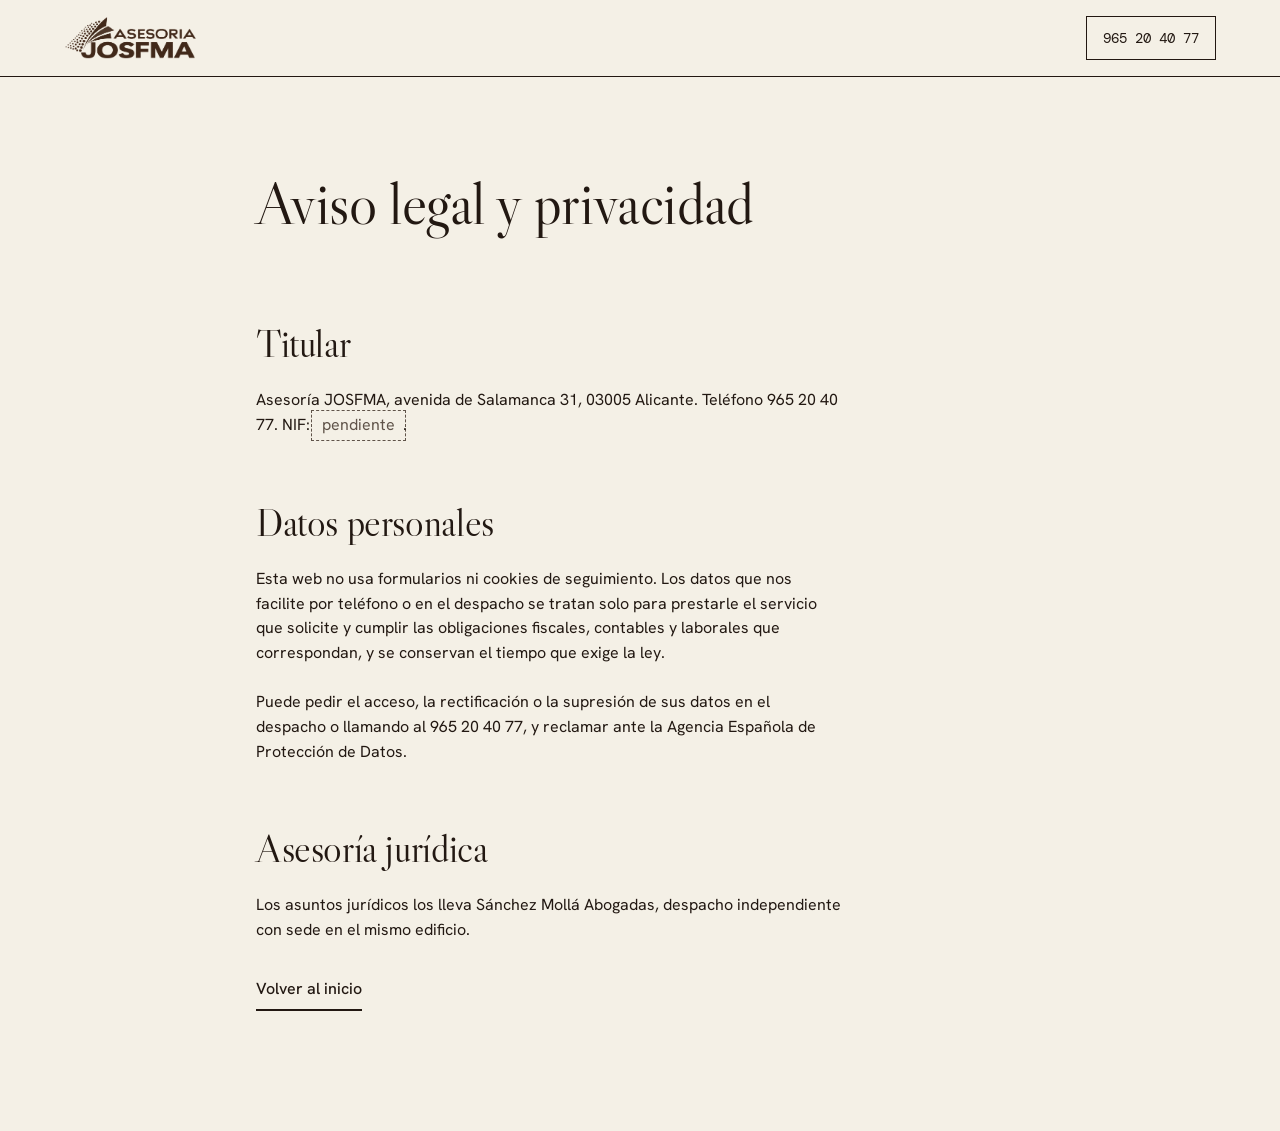
==== privacidad.html @ 75557d9f "Asesoría JOSFMA: web demo" ====
<!doctype html>
<html lang="es">
<head>
<meta charset="utf-8">
<meta name="viewport" content="width=device-width, initial-scale=1">
<title>Aviso legal y privacidad, Asesoría JOSFMA</title>
<meta name="description" content="Aviso legal y política de privacidad de Asesoría JOSFMA, avenida de Salamanca 31, Alicante.">
<meta name="robots" content="noindex">
<link rel="icon" type="image/png" href="assets/img/favicon.png">
<link rel="stylesheet" href="assets/css/style.css">
<script>document.documentElement.classList.add('js');</script>
</head>
<body>
<a class="skip" href="#main">Saltar al contenido</a>
<header class="nav">
  <div class="container nav__bar">
    <a class="nav__brand" href="index.html" aria-label="Asesoría JOSFMA, inicio">
      <img src="assets/img/josfma-wordmark.png" width="1443" height="452" alt="Asesoría JOSFMA">
    </a>
    <a class="nav__call" href="tel:+34965204077">965 20 40 77</a>
  </div>
</header>
<main id="main" class="legal">
  <div class="container">
    <h1>Aviso legal y privacidad</h1>
    <h2>Titular</h2>
    <p>Asesoría JOSFMA, avenida de Salamanca 31, 03005 Alicante. Teléfono 965 20 40 77. NIF: <span class="fill fill--ink" data-fill="nif">pendiente</span>.</p>
    <h2>Datos personales</h2>
    <p>Esta web no usa formularios ni cookies de seguimiento. Los datos que nos facilite por teléfono o en el despacho se tratan solo para prestarle el servicio que solicite y cumplir las obligaciones fiscales, contables y laborales que correspondan, y se conservan el tiempo que exige la ley.</p>
    <p>Puede pedir el acceso, la rectificación o la supresión de sus datos en el despacho o llamando al 965 20 40 77, y reclamar ante la Agencia Española de Protección de Datos.</p>
    <h2>Asesoría jurídica</h2>
    <p>Los asuntos jurídicos los lleva Sánchez Mollá Abogadas, despacho independiente con sede en el mismo edificio.</p>
    <p><a class="link" href="index.html">Volver al inicio</a></p>
  </div>
</main>
</body>
</html>
---- assets/css/style.css ----
/* Hallmark · shape: Feature Stack · genre: editorial · theme: Loom (deal 1/3, seed asesor-fiscal-contable-laboral-27dd·3d6ba7d9·2026-11-15·r0) · job: hire · draw: 15216a
 * hero: Index · nav: edge-aligned, wordmark, four links and the phone (swapped from search-led: one page, nothing to search) · footer: wordmark, NAP address and links in three columns (local SEO wants the address in the footer) · imagery: photographs, the client's own portal photo · signature: the next five Hacienda deadlines, computed from today, as the hero's ruled index · loom: ecru, indigo swapped for espresso brown by request
 * axes: light/roman-serif/warm · posture: committed · contrast: pass · fold: pass · v2.0.0 */
/* Hallmark · pre-emit critique: P4 H4 E4 S5 R4 V4 · weakest: P, a corporate brief pulls toward a safe page; the hero argues with a live deadline index instead of a photo of an office */
/* Hallmark · waive 65 · ecru paper, Caslon display and a brown accent pinned by the client · the brief asks for blanco roto and a dark elegant brown for the asesoría */
/* Hallmark · dismissed 23 · the hero's brown field is the committed posture declared above, the espresso the client asked for, not accent creep */
/* Hallmark · dismissed F4 · .seg buttons are transparent tabs and .contact .btn is the same primary inverted on the brown band */
/* Hallmark · dismissed 58 · the count includes three hidden document panels of the switcher; one panel shows at a time */
@import url("./tokens.css");
@import url("./base.css");

:root { --nav-h: 76px; scroll-padding-top: calc(var(--nav-h) + var(--space-lg)); }
html { scroll-behavior: smooth; }
@media (prefers-reduced-motion: reduce) { html { scroll-behavior: auto; } }

.skip { position: absolute; left: var(--space-md); top: calc(-1 * var(--space-3xl)); z-index: var(--z-toast); padding: var(--space-xs) var(--space-md); background: var(--color-ink); color: var(--color-paper); }
.skip:focus-visible { top: var(--space-md); }

.btn { display: inline-flex; align-items: center; justify-content: center; min-height: 48px; padding: 0 var(--space-lg); border: 1px solid var(--color-accent); border-radius: 0; background: var(--color-accent); color: var(--color-accent-ink); font: 500 var(--text-md)/1 var(--font-body); white-space: nowrap; text-decoration: none; cursor: pointer; transition: background-color var(--dur-short) var(--ease-out), border-color var(--dur-short) var(--ease-out), transform var(--dur-micro) var(--ease-out); }
.btn:hover { background: var(--color-accent-2); border-color: var(--color-accent-2); }
.btn:active { transform: translateY(1px); }
.btn:focus-visible { outline: 2px solid var(--color-focus); outline-offset: 3px; }
.btn:disabled, .btn[aria-disabled="true"] { opacity: 0.55; cursor: not-allowed; transform: none; }

.link { display: inline-flex; align-items: center; min-height: 44px; font-weight: 500; color: var(--color-ink); text-decoration: none; white-space: nowrap; background: linear-gradient(var(--color-accent), var(--color-accent)) left bottom / 100% 2px no-repeat; transition: color var(--dur-short) var(--ease-out); position: relative; }
.link::after { content: ""; position: absolute; left: 0; right: 0; bottom: 0; height: 2px; background: var(--color-ink); transform-origin: right; transition: transform var(--dur-long) var(--ease-out); }
.link:hover::after { transform: scaleX(0); }
.link:hover { color: var(--color-accent); }
.link:active { color: var(--color-accent-2); }
.link:focus-visible { outline: 2px solid var(--color-focus); outline-offset: 3px; }

.actions { display: flex; flex-wrap: wrap; align-items: center; gap: var(--space-lg); }
.mono, .num { font-family: var(--font-outlier); font-variant-numeric: tabular-nums; }

.nav { position: sticky; top: 0; z-index: var(--z-sticky-nav); background: var(--color-paper); border-bottom: 1px solid var(--color-rule-ink); }
.nav__bar { display: flex; align-items: center; gap: var(--space-xl); height: var(--nav-h); }
.nav__brand { --brand-h: 42px; position: relative; display: block; flex-shrink: 0; height: var(--brand-h); aspect-ratio: 1443 / 452; margin-right: auto; }
.nav__brand > img { position: absolute; inset: 0; width: 100%; height: 100%; }
.nav__text { clip-path: inset(0 0 0 0); transition: clip-path 640ms var(--ease-in-out), opacity 640ms var(--ease-in-out), transform 640ms var(--ease-in-out); }
.nav__mark { transform-origin: 12% 40%; transition: transform 640ms var(--ease-in-out); }
.nav__next { position: absolute; top: 50%; left: calc(var(--brand-h) * 1.45); display: grid; gap: var(--space-3xs); width: max-content; transform: translateY(-50%); transition: clip-path 560ms var(--ease-out), opacity 300ms var(--ease-out); pointer-events: none; }
.nav__next-k { font-size: var(--text-xs); line-height: 1.2; color: var(--color-muted); }
.nav__next-v { display: flex; align-items: baseline; gap: var(--space-xs); font-size: var(--text-md); line-height: 1.2; font-weight: 500; color: var(--color-ink); white-space: nowrap; }
.nav__next-v b { font-weight: 500; color: var(--color-accent); }
.nav__next-v span { font: 400 var(--text-sm)/1.2 var(--font-outlier); color: var(--color-ink-2); }
.nav.is-docked .nav__text { clip-path: inset(0 100% 0 0); opacity: 0; transform: translateX(-6px); }
.nav.is-docked .nav__mark { transform: translateY(6%) scale(1.08); }
.nav.is-docked .nav__next { opacity: 1; clip-path: inset(0 0 0 0); transition-delay: 260ms, 260ms; }
.nav__brand:focus-visible, .nav__links a:focus-visible, .nav__call:focus-visible, .nav__toggle:focus-visible { outline: 2px solid var(--color-focus); outline-offset: 3px; }
.nav__links { position: relative; display: flex; gap: var(--space-lg); }
.nav__links a { display: inline-flex; align-items: center; min-height: 44px; font-size: var(--text-sm); font-weight: 500; color: var(--color-ink-2); text-decoration: none; white-space: nowrap; transition: color var(--dur-short) var(--ease-out); }
.nav__links a:hover, .nav__links a[aria-current="true"] { color: var(--color-ink); }
.nav__links a:active { color: var(--color-accent); }
.nav__ink { position: absolute; left: 0; bottom: 0; width: 100px; height: 2px; background: var(--color-accent); transform-origin: left; transform: translateX(var(--x, 0)) scaleX(var(--w, 0)); transition: transform 560ms var(--ease-out), opacity var(--dur-long) var(--ease-out); pointer-events: none; }
.js .nav__next { opacity: 0; clip-path: inset(0 100% 0 0); }
.js .nav__ink { opacity: 0; }
.nav__ink.is-on { opacity: 1; }
html:not(.js) .nav__next, html:not(.js) .nav__ink { display: none; }
.nav__call { display: inline-flex; align-items: center; min-height: 44px; padding: 0 var(--space-md); border: 1px solid var(--color-ink); font: 400 var(--text-sm)/1 var(--font-outlier); color: var(--color-ink); text-decoration: none; white-space: nowrap; transition: background-color var(--dur-short) var(--ease-out), border-color var(--dur-short) var(--ease-out), color var(--dur-short) var(--ease-out); }
.nav__call:hover { background: var(--color-accent); border-color: var(--color-accent); color: var(--color-accent-ink); }
.nav__call:active { background: var(--color-accent-2); border-color: var(--color-accent-2); }
.nav__toggle { display: none; align-items: center; gap: var(--space-sm); min-height: 44px; padding: 0 var(--space-md); border: 1px solid var(--color-ink); border-radius: 0; background: transparent; color: var(--color-ink); font-weight: 500; cursor: pointer; transition: background-color var(--dur-short) var(--ease-out), color var(--dur-short) var(--ease-out); }
.nav__toggle:hover { background: var(--color-paper-2); }
.nav__toggle:active { background: var(--color-paper-3); }
.nav__toggle[aria-expanded="true"] { background: var(--color-ink); color: var(--color-paper); }
.nav__icon { position: relative; width: 18px; height: 10px; }
.nav__icon i { position: absolute; left: 0; right: 0; height: 1.5px; background: currentColor; transition: transform var(--dur-long) var(--ease-out); }
.nav__icon i:first-child { top: 0; }
.nav__icon i:last-child { bottom: 0; }
.nav__toggle[aria-expanded="true"] .nav__icon i:first-child { transform: translateY(4.25px) rotate(45deg); }
.nav__toggle[aria-expanded="true"] .nav__icon i:last-child { transform: translateY(-4.25px) rotate(-45deg); }

.js .nav__brand { --sweep: linear-gradient(62deg, var(--color-ink) 42%, transparent 58%); -webkit-mask-size: 320% 100%; mask-size: 320% 100%; -webkit-mask-repeat: no-repeat; mask-repeat: no-repeat; animation: brand-sweep 1500ms var(--ease-out) backwards; }
@keyframes brand-sweep { from { -webkit-mask-image: var(--sweep); mask-image: var(--sweep); -webkit-mask-position: 100% 0; mask-position: 100% 0; } to { -webkit-mask-image: var(--sweep); mask-image: var(--sweep); -webkit-mask-position: 0 0; mask-position: 0 0; } }
.js .nav__links a, .js .nav__call, .js .nav__toggle { animation: fade 700ms var(--ease-out) both; animation-delay: calc(500ms + var(--n, 0) * 70ms); }
.js .nav__links a:nth-child(2) { --n: 1; }
.js .nav__links a:nth-child(3) { --n: 2; }
.js .nav__links a:nth-child(4) { --n: 3; }
.js .nav__call, .js .nav__toggle { --n: 4; }
@keyframes fade { from { opacity: 0; } to { opacity: 1; } }
@media (prefers-reduced-motion: reduce) { .js .nav__brand { animation: none; } }

.menu { position: absolute; left: 0; right: 0; top: 100%; border-top: 1px solid var(--color-rule); border-bottom: var(--rule-ink) solid var(--color-rule-ink); background: var(--color-paper); padding-block: var(--space-md) var(--space-xl); }
.js .menu { opacity: 0; transform: translateY(-12px); transition: opacity var(--dur-long) var(--ease-out), transform var(--dur-long) var(--ease-out); }
.js .menu.is-open { opacity: 1; transform: none; }
.menu__list { list-style: none; margin: 0; padding: 0; }
.menu__list li { border-bottom: 1px solid var(--color-rule); }
.menu__list a { display: flex; align-items: center; justify-content: space-between; min-height: 68px; font: 400 var(--text-3xl)/1.1 var(--font-display); color: var(--color-ink); text-decoration: none; transition: color var(--dur-short) var(--ease-out); }
.menu__list a:focus-visible { outline: 2px solid var(--color-focus); outline-offset: -2px; }
.menu__list a:hover { color: var(--color-accent); }
.menu__list a:active { color: var(--color-accent-2); }
.js .menu.is-open .menu__list li { animation: rise var(--dur-long) var(--ease-out) both; animation-delay: calc(80ms + var(--i, 0) * 50ms); }
.menu__call { display: inline-flex; margin-top: var(--space-lg); }

.hero { --split: calc(max(0px, (100% - var(--container)) / 2) + var(--gutter) + (min(100%, var(--container)) - 2 * var(--gutter) - var(--space-3xl)) * 5 / 12 + var(--space-3xl) / 2); display: flex; align-items: center; min-height: calc(100dvh - var(--nav-h)); padding-block: var(--space-2xl); background: linear-gradient(90deg, var(--color-paper) 0 var(--split), var(--color-accent) var(--split) 100%); }
.hero__grid { display: grid; grid-template-columns: minmax(0, 5fr) minmax(0, 7fr); gap: var(--space-3xl); align-items: center; }
.hero__text { display: grid; gap: var(--space-lg); }
.hero h1 { font-size: clamp(2.5rem, 3.6vw + 0.75rem, 4.5rem); line-height: 1.02; max-width: 13ch; }
.hero .actions { margin-top: var(--space-md); }

.plazos { display: grid; gap: var(--space-md); padding-left: var(--space-xl); color: var(--color-accent-ink); }
.plazos__head { display: flex; justify-content: space-between; align-items: baseline; gap: var(--space-md); padding-bottom: var(--space-sm); border-bottom: var(--rule-ink) solid var(--color-accent-ink); }
.plazos__title { max-width: none; font: 400 var(--text-3xl)/1.05 var(--font-display); letter-spacing: var(--tracking-display); color: var(--color-accent-ink); }
.plazos__today { font-size: var(--text-sm); color: var(--color-accent-muted); }
.plazos__list { list-style: none; margin: 0; padding: 0; }
.plazo { position: relative; display: grid; grid-template-columns: minmax(0, 7.5rem) minmax(0, 1fr) minmax(0, 11rem); gap: var(--space-lg); align-items: center; padding-block: var(--space-md); }
.plazo::after { content: ""; position: absolute; left: 0; right: 0; bottom: 0; height: 1px; background: var(--color-accent-rule); transform-origin: left; }
.plazo__date { display: flex; align-items: baseline; gap: var(--space-xs); color: var(--color-accent-ink); }
.plazo__date b { font: 400 var(--text-3xl)/1 var(--font-display); font-variant-numeric: lining-nums; }
.plazo__date span { font-size: var(--text-sm); color: var(--color-accent-muted); }
.plazo__what { font-size: var(--text-md); font-weight: 500; line-height: 1.35; }
.plazo__code { margin-top: var(--space-2xs); font: 400 var(--text-sm)/1.3 var(--font-outlier); color: var(--color-accent-muted); }
.plazo__who { font-size: var(--text-sm); color: var(--color-accent-muted); text-align: right; }
.plazo:first-child .plazo__date b { color: var(--color-focus-on-accent); }
.plazos__note { font-size: var(--text-sm); color: var(--color-accent-muted); max-width: 60ch; }

.js .hero__text > * { animation: rise 700ms var(--ease-out) both; animation-delay: calc(var(--i, 0) * 80ms); }
.js .hero__text > :nth-child(2) { --i: 1; }
.js .hero__text > :nth-child(3) { --i: 2; }
.js .plazos__head { animation: rise 700ms var(--ease-out) 120ms both; }
.js .plazo { animation: rise 600ms var(--ease-out) both; animation-delay: calc(200ms + var(--i, 0) * 60ms); }
.js .plazo::after { animation: draw 900ms var(--ease-out) both; animation-delay: calc(240ms + var(--i, 0) * 60ms); }
@keyframes rise { from { opacity: 0; transform: translateY(8px); } to { opacity: 1; transform: none; } }
@keyframes draw { from { transform: scaleX(0); } to { transform: scaleX(1); } }

.stack { padding-block: var(--section-gap) var(--section-gap-s); border-top: 1px solid var(--color-rule); }
.stack__grid { display: grid; grid-template-columns: minmax(0, 5fr) minmax(0, 7fr); gap: var(--space-3xl); align-items: start; }
.stack__pane { position: sticky; top: calc(var(--nav-h) + var(--space-2xl)); z-index: var(--z-sticky); display: grid; gap: var(--space-lg); align-content: start; }
.stack__pane h2 { max-width: 14ch; }
.stack__index { list-style: none; margin: var(--space-lg) 0 0; padding: 0; border-top: var(--rule-ink) solid var(--color-rule-ink); }
.stack__index li { border-bottom: 1px solid var(--color-rule); }
.stack__index a { position: relative; display: flex; align-items: center; gap: var(--space-lg); min-height: 56px; padding-left: var(--space-md); font-size: var(--text-lg); font-weight: 500; color: var(--color-muted); text-decoration: none; transition: color var(--dur-short) var(--ease-out); }
.stack__index a::before { content: ""; position: absolute; left: 0; top: var(--space-sm); bottom: var(--space-sm); width: 2px; background: var(--color-accent); transform: scaleY(0); transform-origin: top; transition: transform var(--dur-long) var(--ease-out); }
.stack__index a .num { font-size: var(--text-sm); color: var(--color-muted); }
.stack__index a:hover { color: var(--color-ink); }
.stack__index a:active { color: var(--color-accent); }
.stack__index a:focus-visible { outline: 2px solid var(--color-focus); outline-offset: -2px; }
.stack__index a[aria-current="true"] { color: var(--color-ink); }
.stack__index a[aria-current="true"]::before { transform: scaleY(1); }
.stack__cta { justify-self: start; }

.stack__sheets { display: grid; gap: var(--space-2xl); }
.sheet { display: grid; align-content: center; gap: var(--space-lg); min-height: min(68dvh, 560px); padding: var(--space-2xl) var(--space-xl); background: var(--color-paper-2); }
.sheet__title { font: 400 var(--text-display-s)/1.0 var(--font-display); letter-spacing: var(--tracking-display); }
.sheet__lead { font-size: var(--text-lead); line-height: 1.4; color: var(--color-ink-2); max-width: 34ch; }
.sheet__rows { margin: var(--space-lg) 0 0; border-top: var(--rule-ink) solid var(--color-rule-ink); }
.sheet__rows > div { display: grid; grid-template-columns: minmax(0, 4fr) minmax(0, 8fr); gap: var(--space-lg); align-items: baseline; padding-block: var(--space-md); border-bottom: 1px solid var(--color-paper-3); }
.sheet__rows dt { font-size: var(--text-sm); font-weight: 500; color: var(--color-muted); }
.sheet__rows dd { margin: 0; font-size: var(--text-title); font-weight: 400; line-height: 1.3; color: var(--color-ink); }
.sheet__rows dd.mono { font-size: var(--text-lg); }
.sheet__logo { width: 220px; height: auto; }

@supports (animation-timeline: view()) {
  @media (prefers-reduced-motion: no-preference) and (min-width: 60rem) {
    .sheet { animation: sheet-in linear both; animation-timeline: view(); animation-range: entry 0% entry 55%; }
    @keyframes sheet-in { from { opacity: 0.35; transform: translateY(24px); } to { opacity: 1; transform: none; } }
  }
}

.portal { padding-block: var(--section-gap-l) var(--section-gap); }
.portal__grid { display: grid; grid-template-columns: minmax(0, 5fr) minmax(0, 6fr); gap: var(--space-3xl); align-items: center; }
.portal__photo { margin: 0; }
.portal__frame { aspect-ratio: 4 / 5; min-height: 440px; max-height: 76dvh; }
.portal__frame > img { filter: saturate(0.42) sepia(0.22) contrast(0.97); }
.portal__frame > img { outline: 1px solid color-mix(in oklab, var(--color-ink) 8%, transparent); outline-offset: -1px; }
.portal__photo figcaption { margin-top: var(--space-sm); font-size: var(--text-sm); font-weight: 500; color: var(--color-muted); }
.portal__text { display: grid; gap: var(--space-lg); }
.portal__text h2 { max-width: 16ch; }
.portal__pair { list-style: none; margin: var(--space-md) 0 0; padding: 0; border-top: var(--rule-ink) solid var(--color-rule-ink); }
.portal__pair li { display: grid; grid-template-columns: 6.5rem minmax(0, 1fr); gap: var(--space-lg); align-items: center; padding-block: var(--space-lg); border-bottom: 1px solid var(--color-rule); }
.portal__pair img { width: 72px; height: auto; }
.portal__pair img.portal__sm { width: 104px; }
.portal__pair b { display: block; font-weight: 500; font-size: var(--text-lg); color: var(--color-ink); }
.portal__pair p { color: var(--color-muted); }

.js .portal__photo[data-reveal] .portal__frame { clip-path: inset(0 0 100% 0); transition: clip-path 1100ms var(--ease-out); }
.js .portal__photo[data-reveal] .portal__frame > img { transform: scale(1.06); transition: transform 1400ms var(--ease-out); }
.js .portal__photo[data-reveal].is-in .portal__frame { clip-path: inset(0 0 0 0); }
.js .portal__photo[data-reveal].is-in .portal__frame > img { transform: none; }
@media (prefers-reduced-motion: reduce) { .js .portal__photo[data-reveal] .portal__frame { clip-path: none; transition: none; } .js .portal__photo[data-reveal] .portal__frame > img { transform: none; transition: none; } }

.docs { padding-block: var(--section-gap-s); background: var(--color-paper-2); }
.docs__head { display: grid; grid-template-columns: minmax(0, 6fr) minmax(0, 5fr); gap: var(--space-3xl); align-items: end; margin-bottom: var(--space-2xl); }
.docs__head .lead { color: var(--color-ink-2); }
.seg { display: flex; flex-wrap: wrap; gap: 0; border-bottom: var(--rule-ink) solid var(--color-rule-ink); }
.seg button { position: relative; min-height: 52px; padding: 0 var(--space-lg); border: 0; border-radius: 0; background: transparent; color: var(--color-muted); font-weight: 500; white-space: nowrap; cursor: pointer; transition: color var(--dur-short) var(--ease-out), background-color var(--dur-short) var(--ease-out); }
.seg button::after { content: ""; position: absolute; left: 0; right: 0; bottom: calc(-1 * var(--rule-ink)); height: 4px; background: var(--color-accent); transform: scaleX(0); transform-origin: left; transition: transform var(--dur-long) var(--ease-out); }
.seg button:hover { color: var(--color-ink); background: var(--color-paper-3); }
.seg button:active { color: var(--color-accent); }
.seg button:focus-visible { outline: 2px solid var(--color-focus); outline-offset: -2px; }
.seg button[aria-selected="true"] { color: var(--color-ink); }
.seg button[aria-selected="true"]::after { transform: scaleX(1); }
html:not(.js) .seg { display: none; }
.docs__panels { display: grid; gap: var(--space-2xl); }
.docs__list { list-style: none; counter-reset: doc; display: grid; grid-template-columns: repeat(2, minmax(0, 1fr)); column-gap: var(--gap-columns); margin: 0; padding: var(--space-md) 0 0; }
.docs__list li { counter-increment: doc; display: grid; grid-template-columns: 3rem minmax(0, 1fr); align-items: baseline; padding-block: var(--space-lg); border-bottom: 1px solid var(--color-paper-3); font-size: var(--text-title); font-weight: 500; line-height: 1.3; }
.docs__list li::before { content: counter(doc); font: 400 var(--text-sm)/1 var(--font-outlier); color: var(--color-muted); }
.js .docs__list.is-shown li { animation: rise 520ms var(--ease-out) both; animation-delay: calc(var(--n, 0) * 45ms); }

.contact { padding-block: var(--section-gap-s); background: var(--color-accent); color: var(--color-accent-ink); }
.contact__grid { display: grid; grid-template-columns: minmax(0, 7fr) minmax(0, 5fr); gap: var(--space-3xl); align-items: end; }
.contact__place { display: grid; gap: var(--space-lg); }
.contact h2 { font-size: var(--text-display-s); line-height: 1.02; max-width: 14ch; color: var(--color-accent-ink); }
.contact .lead { color: var(--color-accent-muted); }
.contact .actions { margin-top: var(--space-md); }
.contact .btn { background: var(--color-accent-ink); border-color: var(--color-accent-ink); color: var(--color-accent); }
.contact .btn:hover { background: var(--color-paper-2); border-color: var(--color-paper-2); }
.contact .link { color: var(--color-accent-ink); }
.contact .link::after { background: var(--color-accent-ink); }
.contact .link:hover { color: var(--color-accent-muted); }
.contact :focus-visible { outline-color: var(--color-focus-on-accent); }
.contact__rows { margin: 0; border-top: var(--rule-ink) solid var(--color-accent-ink); }
.contact__rows > div { display: grid; grid-template-columns: minmax(0, 4fr) minmax(0, 7fr); gap: var(--space-lg); align-items: baseline; padding-block: var(--space-md); border-bottom: 1px solid var(--color-accent-rule); }
.contact__rows dt { font-size: var(--text-sm); color: var(--color-accent-muted); }
.contact__rows dd { margin: 0; font-size: var(--text-title); font-weight: 500; color: var(--color-accent-ink); }
.contact__rows a { color: inherit; text-decoration: none; font-family: var(--font-outlier); font-weight: 400; }
.contact__rows a:hover { text-decoration: underline; }
.contact__rows a:focus-visible { outline: 2px solid var(--color-focus-on-accent); outline-offset: 3px; }
.fill { display: inline-block; padding: 0 var(--space-xs); outline: 1px dashed currentColor; outline-offset: 2px; color: var(--color-accent-muted); font-size: var(--text-md); font-weight: 400; }

.footer { padding-block: var(--space-3xl) var(--space-xl); border-top: var(--rule-ink) solid var(--color-rule-ink); }
.footer__grid { display: grid; grid-template-columns: minmax(0, 5fr) minmax(0, 4fr) minmax(0, 3fr); gap: var(--space-3xl); align-items: start; }
.footer__brand { display: grid; gap: var(--space-lg); justify-items: start; }
.footer__mark { width: 240px; height: auto; }
.footer__brand p { max-width: 46ch; font-size: var(--text-sm); color: var(--color-muted); }
.footer__nap { display: grid; gap: var(--space-2xs); font-style: normal; line-height: 1.6; color: var(--color-ink-2); }
.footer__nap b { font-weight: 500; color: var(--color-ink); }
.footer__nap a, .footer__links a { display: inline-flex; align-items: center; min-height: 44px; color: var(--color-ink); font-weight: 500; text-decoration-color: var(--color-rule); transition: color var(--dur-short) var(--ease-out); }
.footer__nap a { font-family: var(--font-outlier); font-weight: 400; justify-self: start; }
.footer__links { display: grid; justify-items: start; }
.footer__links a { text-decoration: none; }
.footer__nap a:hover, .footer__links a:hover { color: var(--color-accent); }
.footer__nap a:active, .footer__links a:active { color: var(--color-accent-2); }
.footer__nap a:focus-visible, .footer__links a:focus-visible { outline: 2px solid var(--color-focus); outline-offset: 2px; }
.footer__legal { margin-top: var(--space-2xl); padding-top: var(--space-md); border-top: 1px solid var(--color-rule); font-size: var(--text-sm); color: var(--color-muted); }

@media (max-width: 75rem) {
  .nav__links { gap: var(--space-md); }
  .plazo { grid-template-columns: minmax(0, 6rem) minmax(0, 1fr); }
  .plazo__who { display: none; }
}
@media (max-width: 60rem) {
  :root { --nav-h: 64px; }
  .nav__links { display: none; }
  .nav__toggle { display: inline-flex; }
  .nav__brand { --brand-h: 34px; }
  .nav__bar { gap: var(--space-sm); }
  .hero { min-height: 0; padding-block: var(--space-2xl) 0; background: var(--color-paper); }
  .plazos { margin-inline: calc(-1 * var(--gutter)); padding: var(--space-2xl) var(--gutter); background: var(--color-accent); }
  .hero__grid, .stack__grid, .portal__grid, .docs__head, .contact__grid, .footer__grid { grid-template-columns: minmax(0, 1fr); gap: var(--space-2xl); }
  .stack__pane { position: static; }
  .stack__index, .stack__cta { display: none; }
  .sheet { min-height: 0; padding: var(--space-xl) var(--space-lg); }
  .portal__text { order: -1; }
  .portal__frame { min-height: 0; }
  .docs__list { grid-template-columns: minmax(0, 1fr); }
}
@media (max-width: 40rem) {
  .nav__call { display: none; }
  .hero h1 { max-width: none; }
  .plazo { grid-template-columns: minmax(0, 4.5rem) minmax(0, 1fr); gap: var(--space-md); }
  .plazos__head { flex-direction: column; gap: var(--space-2xs); }
  .sheet__rows > div, .contact__rows > div { grid-template-columns: minmax(0, 1fr); gap: var(--space-2xs); }
  .seg { flex-wrap: nowrap; overflow-x: auto; }
  .seg button { padding: 0 var(--space-md); }
  .sheet { padding: var(--space-lg) var(--space-md); }
}

.legal { padding-block: var(--space-3xl) var(--section-gap-s); }
.legal .container { display: grid; gap: var(--space-lg); max-width: 56rem; }
.legal h1 { font-size: var(--text-display-s); max-width: 18ch; margin-bottom: var(--space-lg); }
.legal h2 { font-size: var(--text-3xl); margin-top: var(--space-xl); }
.fill--ink { color: var(--color-muted); }
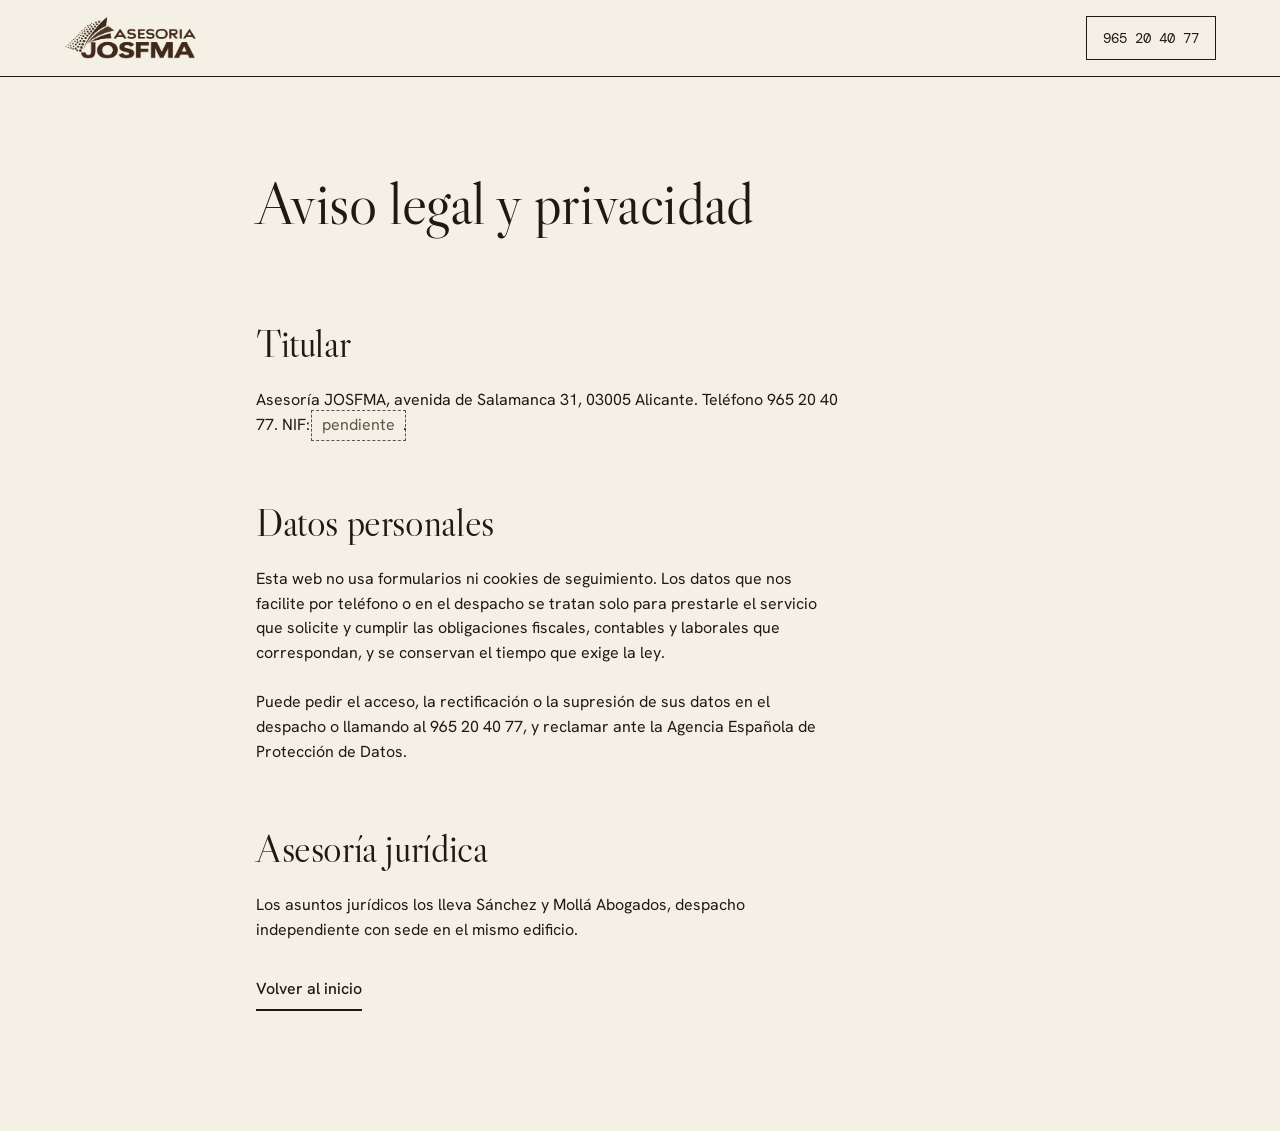
==== commit 4755edb0: "Sánchez y Mollá Abogados con placa como el rótulo y animación de giro" ====
--- a/privacidad.html
+++ b/privacidad.html
@@ -29,7 +29,7 @@
     <p>Esta web no usa formularios ni cookies de seguimiento. Los datos que nos facilite por teléfono o en el despacho se tratan solo para prestarle el servicio que solicite y cumplir las obligaciones fiscales, contables y laborales que correspondan, y se conservan el tiempo que exige la ley.</p>
     <p>Puede pedir el acceso, la rectificación o la supresión de sus datos en el despacho o llamando al 965 20 40 77, y reclamar ante la Agencia Española de Protección de Datos.</p>
     <h2>Asesoría jurídica</h2>
-    <p>Los asuntos jurídicos los lleva Sánchez Mollá Abogadas, despacho independiente con sede en el mismo edificio.</p>
+    <p>Los asuntos jurídicos los lleva Sánchez y Mollá Abogados, despacho independiente con sede en el mismo edificio.</p>
     <p><a class="link" href="index.html">Volver al inicio</a></p>
   </div>
 </main>
--- a/assets/css/style.css
+++ b/assets/css/style.css
@@ -148,7 +148,16 @@
 .sheet__rows dt { font-size: var(--text-sm); font-weight: 500; color: var(--color-muted); }
 .sheet__rows dd { margin: 0; font-size: var(--text-title); font-weight: 400; line-height: 1.3; color: var(--color-ink); }
 .sheet__rows dd.mono { font-size: var(--text-lg); }
-.sheet__logo { width: 220px; height: auto; }
+.placa { display: inline-grid; justify-items: center; gap: 0.15em; padding: 0.85em 1.4em 0.75em; background: var(--color-paper); border: 1px solid var(--color-rule-ink); box-shadow: 0 1px 0 var(--color-rule), 0 14px 28px -18px color-mix(in oklab, var(--color-ink) 45%, transparent); font-family: var(--font-display); color: var(--color-ink); line-height: 1.1; white-space: nowrap; }
+.placa__wordmark { font-weight: 400; font-size: 1.15rem; }
+.placa__s { font-size: 0.95rem; color: var(--color-muted); }
+.placa--s { padding: 0.6em 0.75em 0.5em; justify-self: start; }
+.placa--s .placa__wordmark { font-size: 0.84rem; }
+.placa--s .placa__s { font-size: 0.72rem; }
+.js .placa[data-reveal], .js .portal__pair[data-reveal] .portal__sign { transform-origin: 0 50%; transform: perspective(700px) rotateY(-64deg); opacity: 0; transition: transform 1300ms var(--ease-out), opacity 700ms var(--ease-out); transition-delay: var(--d, 0ms); }
+.js .portal__pair[data-reveal] li + li .portal__sign { --d: 220ms; }
+.js .placa[data-reveal].is-in, .js .portal__pair[data-reveal].is-in .portal__sign { transform: none; opacity: 1; }
+@media (prefers-reduced-motion: reduce) { .js .placa[data-reveal], .js .portal__pair[data-reveal] .portal__sign { transform: none; opacity: 1; transition: none; } }
 
 @supports (animation-timeline: view()) {
   @media (prefers-reduced-motion: no-preference) and (min-width: 60rem) {
@@ -167,9 +176,8 @@
 .portal__text { display: grid; gap: var(--space-lg); }
 .portal__text h2 { max-width: 16ch; }
 .portal__pair { list-style: none; margin: var(--space-md) 0 0; padding: 0; border-top: var(--rule-ink) solid var(--color-rule-ink); }
-.portal__pair li { display: grid; grid-template-columns: 6.5rem minmax(0, 1fr); gap: var(--space-lg); align-items: center; padding-block: var(--space-lg); border-bottom: 1px solid var(--color-rule); }
+.portal__pair li { display: grid; grid-template-columns: 9.5rem minmax(0, 1fr); gap: var(--space-lg); align-items: center; padding-block: var(--space-lg); border-bottom: 1px solid var(--color-rule); }
 .portal__pair img { width: 72px; height: auto; }
-.portal__pair img.portal__sm { width: 104px; }
 .portal__pair b { display: block; font-weight: 500; font-size: var(--text-lg); color: var(--color-ink); }
 .portal__pair p { color: var(--color-muted); }
 
